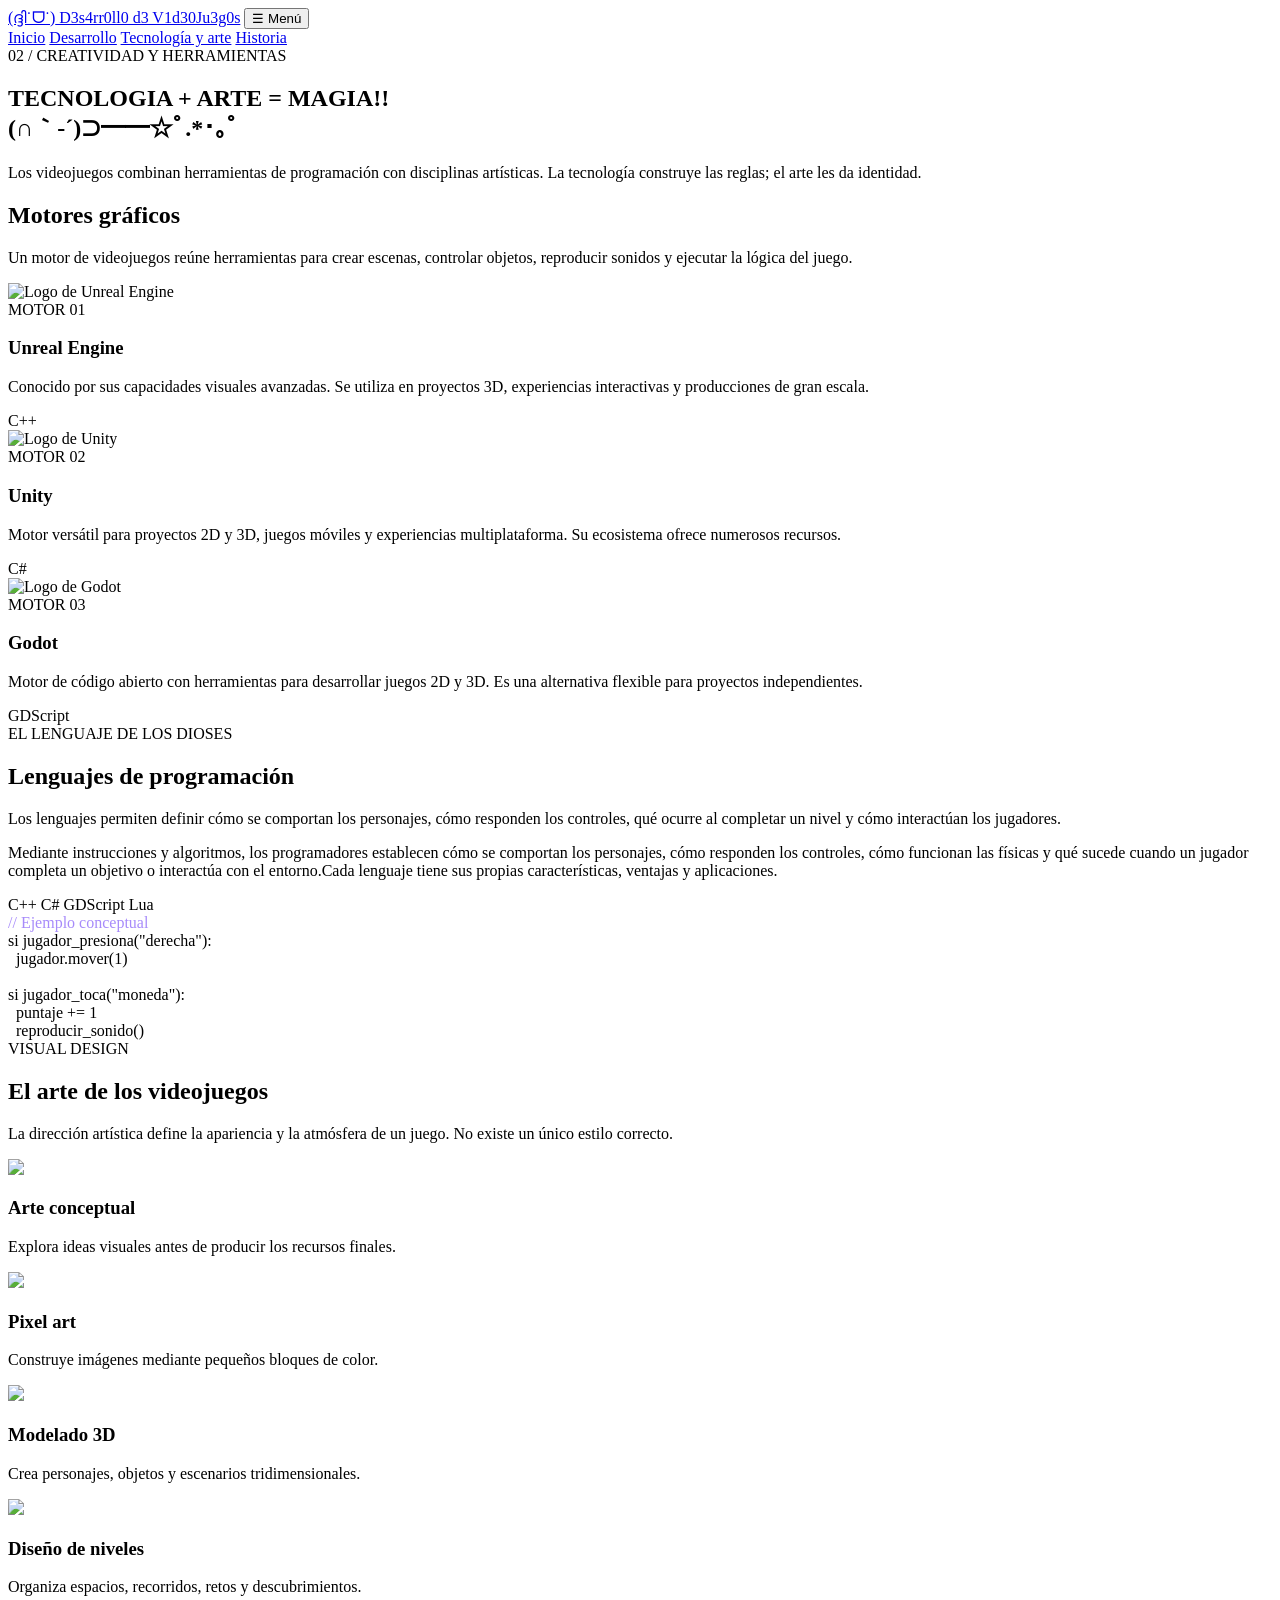
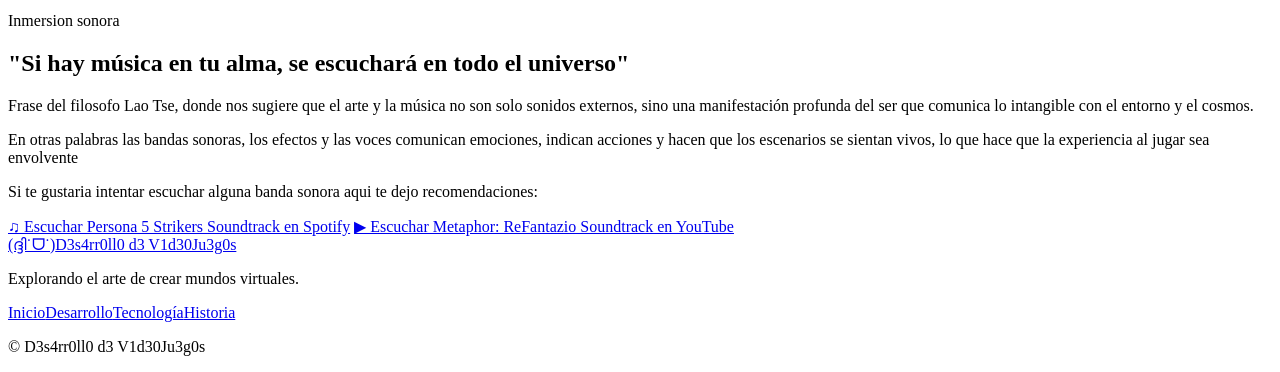
==== tecnologia.html @ c3f1d42e "Se agregan las paginas desarrollo.html, historia.html y tecnologia.html" ====
<!DOCTYPE html>
<html lang="es">
<head>
    <meta charset="UTF-8">
    <meta name="viewport" content="width=device-width, initial-scale=1.0">
    <meta name="description" content="Aprende sobre como tus juegos favoritos han cobrado vida, su proceso de creacion, historia y la tecnologia involucrada">
    <link rel="stylesheet" href="CSS/estilos.css">
    <title>1n1c10 | D3s4rr0ll0 d3 V1d30Ju3g0s</title>
</head>
<body>
    <header class="site-header">
        <div class="wrap nav-wrap">
            <a class="brand" href="index.html"><span class ="brand-mark" aria-hidden="true">(ദ്ദി˙ᗜ˙)</span><span> D3s4rr0ll0 d3 V1d30Ju3g0s</span></a>
            <button class="menu-btn" aria-expanded="false" aria-label="Abrir menú">☰ Menú</button><!--Botoncito de 3 rayitas para pantallas pequeñas-->
            <nav aria-label="Navegación principal">
                    <a class="" href="index.html">Inicio</a>
                    <a class="" href="desarrollo.html">Desarrollo</a>
                    <a class="active" href="tecnologia.html">Tecnología y arte</a>
                    <a class="" href="historia.html">Historia</a>
                </nav>
            </div>
        </header>
        <main>
            <section class="page-hero">
                <div class="wrap">
                    <div class="page-hero-inner">
                        <span class="eyebrow">02 / CREATIVIDAD Y HERRAMIENTAS</span>
                        <h1>TECNOLOGIA + ARTE = MAGIA!!<br>(∩｀-´)⊃━━☆ﾟ.*･｡ﾟ</h1>
                        <p>Los videojuegos combinan herramientas de programación con disciplinas artísticas. La tecnología construye las reglas; el arte les da identidad.</p>
                    </div>
                </div>
            </section>
            <section class="section">
                <div class="wrap">
                    <div class="section-head">
                        <div>
                            <h2>Motores gráficos</h2>
                        </div>
                        <p>Un motor de videojuegos reúne herramientas para crear escenas, controlar objetos, reproducir sonidos y ejecutar la lógica del juego.</p>
                    </div>
                    <div class="engine-grid">
                        <article class="engine-card"><div class="engine-icon"><img src="Img/unreal_recolor.png" alt="Logo de Unreal Engine"></div><span class="tag">MOTOR 01</span><h3>Unreal Engine</h3><p>Conocido por sus capacidades visuales avanzadas. Se utiliza en proyectos 3D, experiencias interactivas y producciones de gran escala.</p><span class="pill">C++</span></article>
                        <article class="engine-card"><div class="engine-icon"><img src="Img/unity_recolor.png" alt="Logo de Unity"></div><span class="tag">MOTOR 02</span><h3>Unity</h3><p>Motor versátil para proyectos 2D y 3D, juegos móviles y experiencias multiplataforma. Su ecosistema ofrece numerosos recursos.</p><span class="pill">C#</span></article>
                        <article class="engine-card"><div class="engine-icon"><img src="Img/godot_recolor.png" alt="Logo de Godot"></div><span class="tag">MOTOR 03</span><h3>Godot</h3><p>Motor de código abierto con herramientas para desarrollar juegos 2D y 3D. Es una alternativa flexible para proyectos independientes.</p><span class="pill">GDScript</span></article>
                    </div>
                </div>
            </section>
            <section class="section">
                <div class="wrap split">
                    <div><span class="kicker">EL LENGUAJE DE LOS DIOSES</span>
                        <h2>Lenguajes de programación</h2>
                        <p>Los lenguajes permiten definir cómo se comportan los personajes, cómo responden los controles, qué ocurre al completar un nivel y cómo interactúan los jugadores.</p>
                        <p>Mediante instrucciones y algoritmos, los programadores establecen cómo se comportan los personajes, cómo responden los controles, cómo funcionan las físicas y qué sucede cuando un jugador completa un objetivo o interactúa con el entorno.Cada lenguaje tiene sus propias características, ventajas y aplicaciones.</p>
                        <div class="pill-row">
                            <span class="pill">C++</span>
                            <span class="pill">C#</span>
                            <span class="pill">GDScript</span>
                            <span class="pill">Lua</span>
                        </div>
                    </div>
                    <div class="code-sample">
                        <span style="color:#a78bfa">// Ejemplo conceptual</span><br>si jugador_presiona("derecha"):<br>&nbsp;&nbsp;jugador.mover(1)<br><br>si jugador_toca("moneda"):<br>&nbsp;&nbsp;puntaje += 1<br>&nbsp;&nbsp;reproducir_sonido()</div>
                    </div>
                </section>
                <section class="section">
                    <div class="wrap">
                        <div class="section-head">
                            <div><span class="kicker">VISUAL DESIGN</span>
                                <h2>El arte de los videojuegos</h2>
                            </div>
                            <p>La dirección artística define la apariencia y la atmósfera de un juego. No existe un único estilo correcto.</p>
                        </div>
                        <div class="gallery">
                            <article class="card"><img src="img/arte conceptual.jpg"><div class="card-body"><h3>Arte conceptual</h3><p>Explora ideas visuales antes de producir los recursos finales.</p></div></article>
                            <article class="card"><img src="img/pixelart.png"><div class="card-body"><h3>Pixel art</h3><p>Construye imágenes mediante pequeños bloques de color.</p></div></article>
                            <article class="card"><img src="img/astarion modelado3d.jpg"><div class="card-body"><h3>Modelado 3D</h3><p>Crea personajes, objetos y escenarios tridimensionales.</p></div></article>
                            <article class="card"><img src="img/lvl design.jpg"><div class="card-body"><h3>Diseño de niveles</h3><p>Organiza espacios, recorridos, retos y descubrimientos.</p></div></article>
                        </div>
                    </div>
                </section>
                <section class="section">
                    <div class="wrap">
                        <div class="callout">
                            <span class="kicker">Inmersion sonora</span>
                            <h2>"Si hay música en tu alma, se escuchará en todo el universo"</h2><p>Frase del filosofo Lao Tse, donde nos sugiere que el arte y la música no son solo sonidos externos, sino una manifestación profunda del ser que comunica lo intangible con el entorno y el cosmos.</p>
                            <p>En otras palabras las bandas sonoras, los efectos y las voces comunican emociones, indican acciones y hacen que los escenarios se sientan vivos, lo que hace que la experiencia al jugar sea envolvente</p>
                            <p>Si te gustaria intentar escuchar alguna banda sonora aqui te dejo recomendaciones:</p>
                            <div class="music-links">
                                <a class="btn" href="https://open.spotify.com/album/2WZEYrTuMBIo2rYVcm4WHc?si=iZxkXthWQoyn7qcSahRSiw" target="_blank" rel="noopener noreferrer">♫ Escuchar Persona 5 Strikers Soundtrack en Spotify</a>
                                <a class="btn" href="https://www.youtube.com/playlist?list=OLAK5uy_kT8go1ScWljmvHOjpzywgsnV1fI036Ovg" target="_blank" rel="noopener noreferrer">▶ Escuchar Metaphor: ReFantazio Soundtrack en YouTube</a>
                            </div>
                        </div>
                    </div>
                </section>
            </main>
            <footer class="site-footer">
                <div class="wrap footer-inner">
                <div><a class="brand" href="index.html"><span class="brand-mark">(ദ്ദി˙ᗜ˙)</span><span>D3s4rr0ll0 d3 V1d30Ju3g0s</span></a><p>Explorando el arte de crear mundos virtuales.</p></div>
                <div class="footer-links"><a href="index.html">Inicio</a><a href="desarrollo.html">Desarrollo</a><a href="tecnologia.html">Tecnología</a><a href="historia.html">Historia</a></div>
                <p>© <span data-year></span> D3s4rr0ll0 d3 V1d30Ju3g0s</p></div></footer>
            <script src="JS/main.js"></script></body></html>
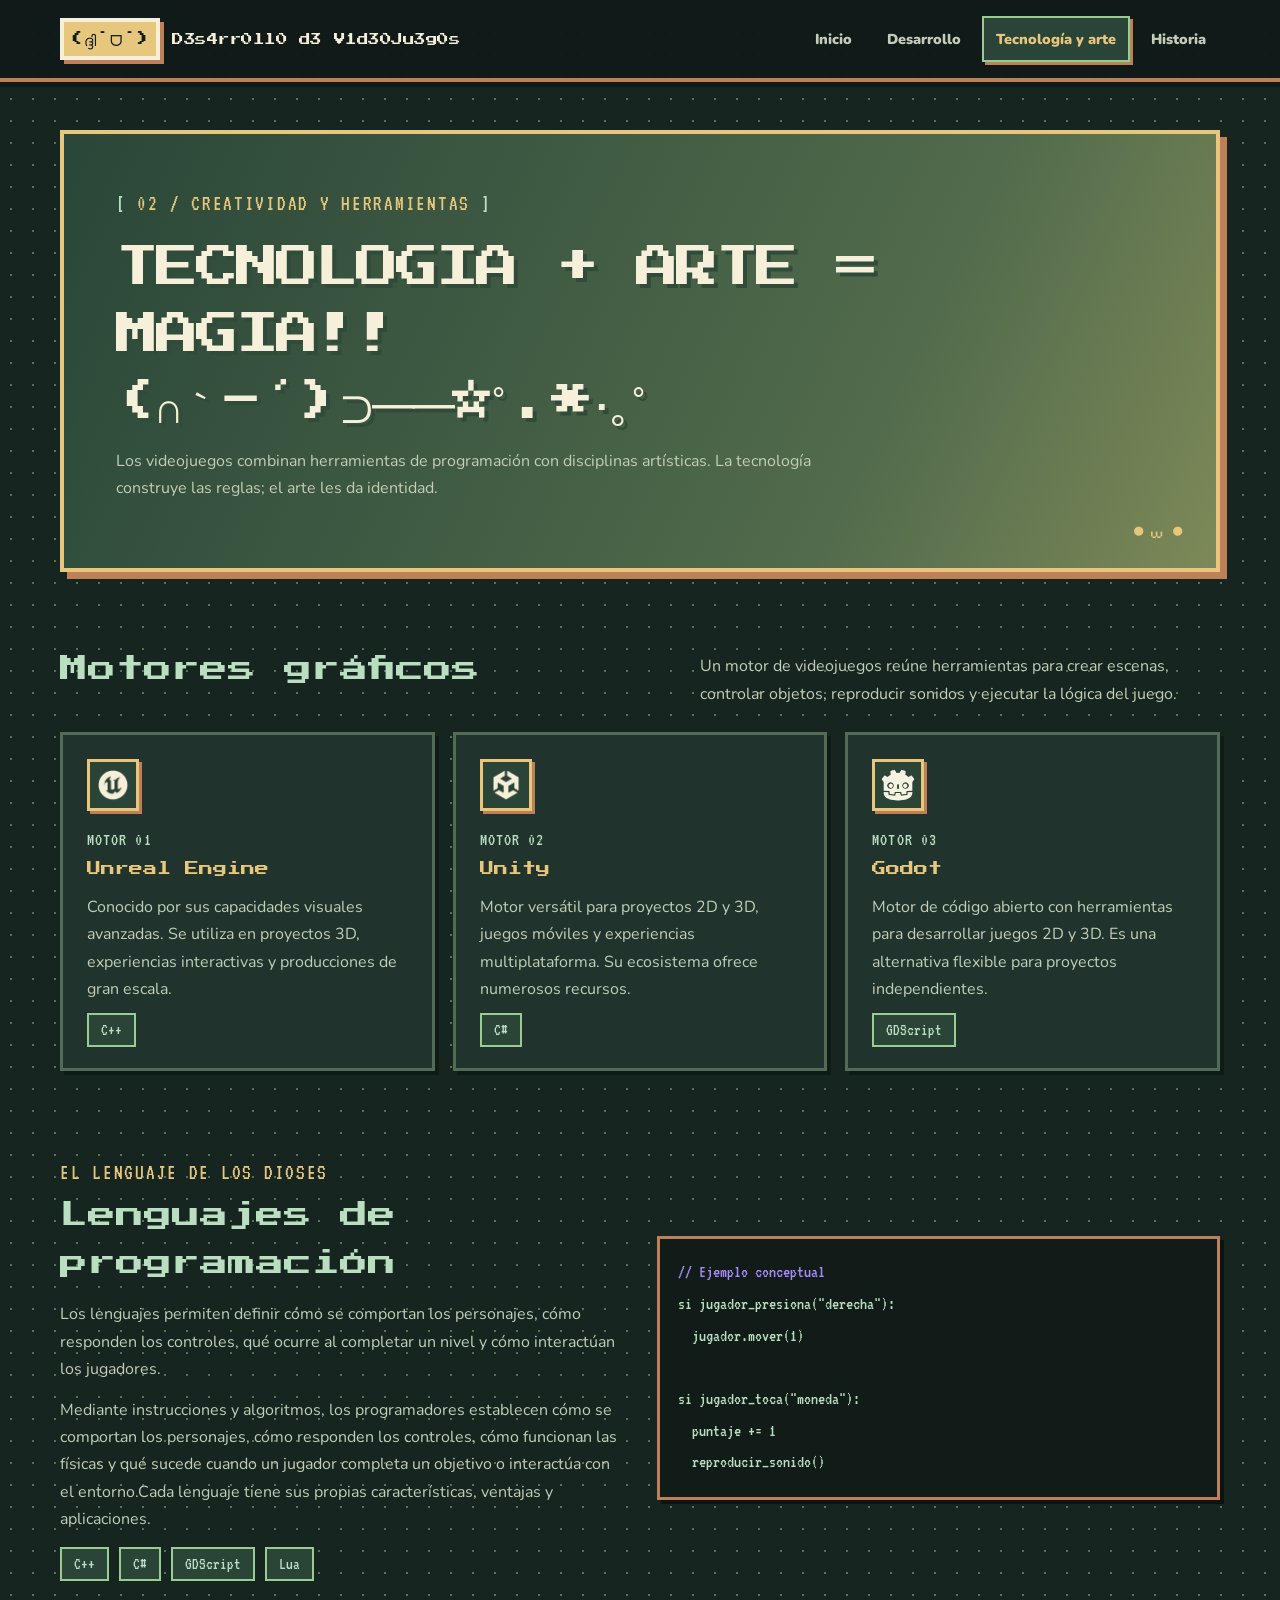
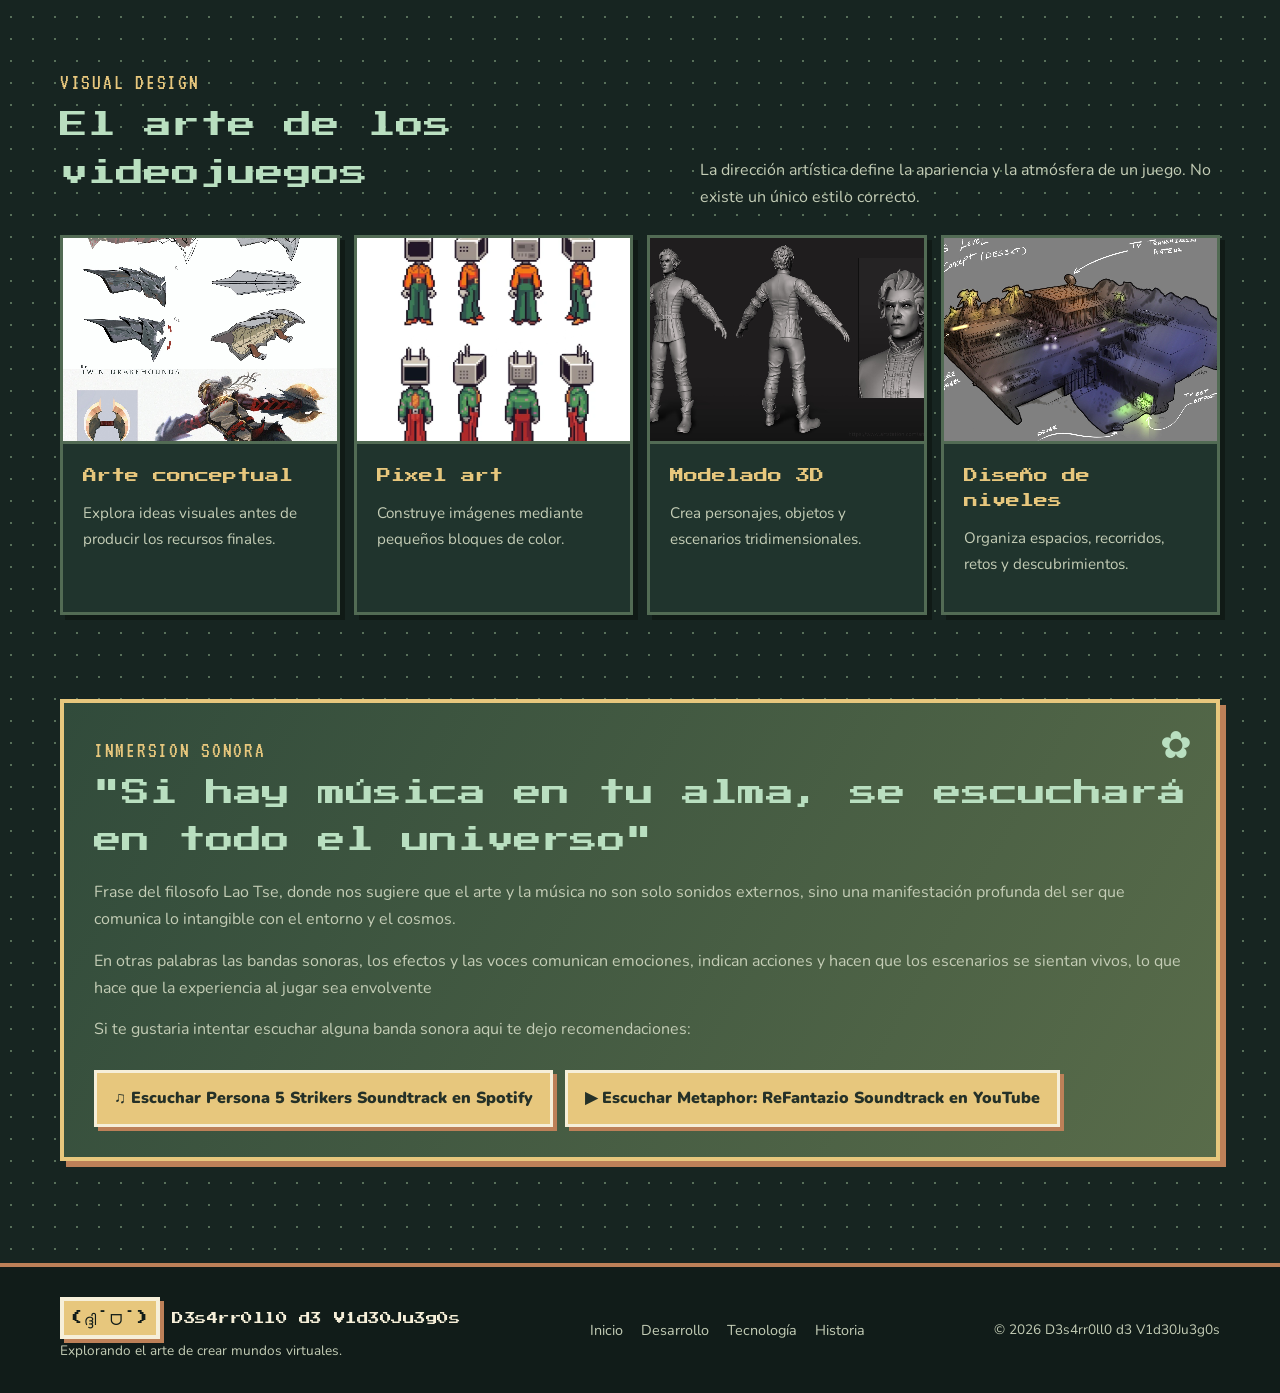
==== commit 99734282: "Se corrigio la ruta de algunas imagenes" ====
--- a/tecnologia.html
+++ b/tecnologia.html
@@ -39,9 +39,9 @@
                         <p>Un motor de videojuegos reúne herramientas para crear escenas, controlar objetos, reproducir sonidos y ejecutar la lógica del juego.</p>
                     </div>
                     <div class="engine-grid">
-                        <article class="engine-card"><div class="engine-icon"><img src="Img/unreal_recolor.png" alt="Logo de Unreal Engine"></div><span class="tag">MOTOR 01</span><h3>Unreal Engine</h3><p>Conocido por sus capacidades visuales avanzadas. Se utiliza en proyectos 3D, experiencias interactivas y producciones de gran escala.</p><span class="pill">C++</span></article>
-                        <article class="engine-card"><div class="engine-icon"><img src="Img/unity_recolor.png" alt="Logo de Unity"></div><span class="tag">MOTOR 02</span><h3>Unity</h3><p>Motor versátil para proyectos 2D y 3D, juegos móviles y experiencias multiplataforma. Su ecosistema ofrece numerosos recursos.</p><span class="pill">C#</span></article>
-                        <article class="engine-card"><div class="engine-icon"><img src="Img/godot_recolor.png" alt="Logo de Godot"></div><span class="tag">MOTOR 03</span><h3>Godot</h3><p>Motor de código abierto con herramientas para desarrollar juegos 2D y 3D. Es una alternativa flexible para proyectos independientes.</p><span class="pill">GDScript</span></article>
+                        <article class="engine-card"><div class="engine-icon"><img src="img/unreal_recolor.png" alt="Logo de Unreal Engine"></div><span class="tag">MOTOR 01</span><h3>Unreal Engine</h3><p>Conocido por sus capacidades visuales avanzadas. Se utiliza en proyectos 3D, experiencias interactivas y producciones de gran escala.</p><span class="pill">C++</span></article>
+                        <article class="engine-card"><div class="engine-icon"><img src="img/unity_recolor.png" alt="Logo de Unity"></div><span class="tag">MOTOR 02</span><h3>Unity</h3><p>Motor versátil para proyectos 2D y 3D, juegos móviles y experiencias multiplataforma. Su ecosistema ofrece numerosos recursos.</p><span class="pill">C#</span></article>
+                        <article class="engine-card"><div class="engine-icon"><img src="img/godot_recolor.png" alt="Logo de Godot"></div><span class="tag">MOTOR 03</span><h3>Godot</h3><p>Motor de código abierto con herramientas para desarrollar juegos 2D y 3D. Es una alternativa flexible para proyectos independientes.</p><span class="pill">GDScript</span></article>
                     </div>
                 </div>
             </section>
--- a/CSS/estilos.css
+++ b/CSS/estilos.css
@@ -0,0 +1,595 @@
+@font-face { /*Se importan las fuentes que se van a usar*/
+    font-family: 'Nunito';
+    src: url('../Fonts/Nunito-VariableFont_wght.ttf') format('truetype');
+    font-weight: 400 900;
+}
+
+@font-face {
+    font-family: 'Press Start 2P';
+    src: url('../Fonts/PressStart2P-Regular.ttf') format('truetype');
+}
+
+@font-face {
+    font-family: 'VT323';
+    src: url('../Fonts/VT323-Regular.ttf') format('truetype');
+}
+*{box-sizing:border-box} /*Con esto se le agrega el box sizing a todo de forma resumida*/
+html {
+    scroll-behavior:smooth
+}
+body {
+    margin:0;
+    background-color:#172521;
+    background-image:radial-gradient(#58705a 1px,transparent 1px); /*Aqui se hacen los puntitos que tiene el fondo*/
+    background-size:22px 22px;
+    color:#f6efd9;
+    font-family:'Nunito',sans-serif; /*Texto general*/
+    line-height:1.7
+}
+a{/*Que los links usen el color heredado del body y se le quita el subrayado*/
+    color:inherit;text-decoration:none
+}
+.wrap{
+    width:min(1160px,calc(100% - 40px));
+    margin:auto
+}
+.site-header{
+    position:sticky;/*Para que se mueva el header con mi desplazamiento*/
+    top:0;
+    z-index:10;
+    background:rgba(17,28,25,.96);
+    border-bottom:4px solid #bd8058;
+    box-shadow:0 5px 0 rgba(0,0,0,.22)
+}
+.nav-wrap{
+    min-height:78px;
+    display:flex;
+    align-items:center;
+    justify-content:space-between;
+    gap:24px
+}
+.brand{
+    display:flex;
+    align-items:center;
+    gap:12px;
+    font-family:'Press Start 2P',monospace;
+    font-size:.72rem;
+    line-height:1.6;
+    letter-spacing:-.04em
+}
+.brand-mark{
+    display:grid;
+    place-items:center;
+    width:100px;
+    height:42px;
+    background:#e7c77d;
+    color:#111c19;
+    border:4px solid #f6efd9;
+    box-shadow:4px 4px 0 #bd8058;
+    font-size:15px;
+}
+nav{
+    display:flex;
+    align-items:center;
+    gap:7px;
+    flex-wrap:wrap
+}
+nav a{
+    font-size:.9rem;
+    font-weight:900;
+    color:#c4cdb6;
+    padding:9px 12px;
+    border:2px solid transparent;
+    transition:.16s
+}
+nav a:hover,nav a.active{
+    background:#2b4438;
+    color:#e7c77d;
+    border-color:#9acb91;
+    box-shadow:3px 3px 0 #bd8058
+}
+.menu-btn{/*El botoncito de 3 rayitas que saldra si la pantalla se ve muy pequeña, por defecto no se va a ver*/
+    display:none;
+    background:#2b4438;
+    border:3px solid #9acb91;
+    color:#f6efd9;
+    padding:8px 12px;
+    font:inherit;
+    font-weight:900;
+    box-shadow:3px 3px 0 #bd8058
+}
+.hero{
+    padding:52px 0 42px
+}
+.hero-panel{
+    position:relative;
+    overflow:hidden;
+    border:4px solid #e7c77d;
+    box-shadow:8px 8px 0 #bd8058;
+    background:linear-gradient(120deg,#294638,#526b4c 62%,#8c9860);
+    padding:clamp(28px,6vw,70px);
+    min-height:440px;
+    display:flex;
+    align-items:center;
+    isolation:isolate
+}
+.hero-panel:before{
+    content:"";
+    position:absolute;
+    inset:10px;
+    border:2px dashed rgba(246,239,217,.45); /*Las rayitas del borde del panel principal*/
+    pointer-events:none;
+    z-index:-1
+}
+.hero-panel:after{
+    content:"◞( ､ᐛ)､＿/";/*Porque se ve bonito*/
+    position:absolute;
+    right:7%;
+    top:8%;
+    color:#e7c77d;
+    font-size:2rem;
+    letter-spacing:.05rem;
+    opacity:.9
+}
+.hero-copy{
+    position:relative;
+    z-index:2;
+    max-width:620px
+}
+.eyebrow,.kicker{
+    font-family:'VT323',monospace;
+    text-transform:uppercase;
+    letter-spacing:.08em;
+    color:#e7c77d;
+    font-size:1.35rem
+}
+.eyebrow:before{
+    content:'[ ';
+    color:#b9dfc0
+}
+.eyebrow:after{
+    content:' ]';
+    color:#b9dfc0}
+h1,h2,h3{
+    font-family:'Press Start 2P',monospace;
+    font-weight:400
+}
+h1{
+    font-size:clamp(1.65rem,4.3vw,3.35rem);
+    line-height:1.55;
+    letter-spacing:-.07em;
+    margin:17px 0 20px;
+    max-width:760px;
+    text-shadow:4px 4px 0 #314b3a
+}
+h2{
+    font-size:clamp(1.15rem,2.2vw,1.8rem);
+    line-height:1.7;
+    margin:0 0 14px;
+    color:#b9dfc0
+}
+h3{
+    margin:0 0 12px;
+    font-size:.88rem;
+    line-height:1.8;
+    color:#e7c77d
+}
+p{
+    color:#c4cdb6;
+    margin:0 0 14px
+}
+.hero p{
+    font-size:1.08rem;
+    max-width:530px;
+    color:#f5f0dc
+}
+.btn{
+    display:inline-flex;
+    align-items:center;
+    gap:9px;
+    margin-top:13px;
+    background:#e7c77d;
+    color:#253128;
+    padding:12px 17px;
+    border:3px solid #f6efd9;
+    box-shadow:4px 4px 0 #bd8058;
+    font-weight:900;
+    transition:.15s
+}
+.btn:hover{
+    transform:translate(2px,2px);/*Para que de un hunda si se para sobre el boton*/
+    box-shadow:2px 2px 0 #bd8058;
+    background:#b9dfc0
+}
+.btn.secondary{
+    background:#2b4438;
+    border-color:#9acb91;
+    color:#f6efd9;
+    box-shadow:4px 4px 0 #111c19
+}
+.music-links { 
+    display: flex;
+    flex-wrap: wrap;
+    gap: 12px; 
+}
+.hero-art{
+    position:absolute;
+    right:0;
+    bottom:0;
+    width:55%;
+    max-width:650px;
+    opacity:.98;
+    z-index:1;
+    image-rendering:pixelated
+}
+.section{
+    padding:42px 0
+}
+.section-head{
+    display:flex;
+    align-items:end;
+    justify-content:space-between;
+    gap:20px;
+    margin-bottom:24px
+}
+.section-head p{
+    max-width:520px;
+    margin:0
+}
+.grid{
+    display:grid;
+    grid-template-columns:repeat(3,1fr);
+    gap:20px
+}
+.card{
+    background:#20342d;
+    border:3px solid #526b54;
+    box-shadow:5px 5px 0 #101a16;
+    overflow:hidden;
+    transition:.18s
+}
+.card:hover{
+    transform:translate(-2px,-2px);
+    border-color:#e7c77d;
+    box-shadow:7px 7px 0 #bd8058
+}
+.card img{
+    display:block;
+    width:100%;
+    aspect-ratio:16/9;
+    object-fit:cover;
+    image-rendering:pixelated;
+    border-bottom:3px solid #526b54
+}
+.card-body{
+    padding:20px
+}
+.card p{
+    font-size:.95rem
+}
+.tag{
+    display:inline-block;
+    font:1.12rem 'VT323',monospace;
+    letter-spacing:.06em;
+    text-transform:uppercase;
+    color:#b9dfc0;
+    margin-bottom:8px
+}
+.split{
+    display:grid;
+    grid-template-columns:1fr 1fr;
+    gap:34px;
+    align-items:center
+}
+.feature-img{
+    width:100%;
+    border:4px solid #e7c77d;
+    box-shadow:6px 6px 0 #bd8058;
+    display:block;
+    image-rendering:pixelated
+}
+.feature-video{
+    width:100%;
+    aspect-ratio:16/9;
+    border:4px solid #e7c77d;
+    box-shadow:6px 6px 0 #bd8058;
+    display:block;
+}
+.callout{
+    background:linear-gradient(120deg,#314b3b,#596c4a);
+    border:4px solid #e7c77d;
+    box-shadow:6px 6px 0 #bd8058;
+    padding:30px;
+    position:relative
+}
+.callout:after{
+    content:'✿';
+    position:absolute;
+    right:24px;
+    top:10px;
+    color:#b9dfc0;
+    font-size:2.4rem
+}
+.page-hero{
+    padding:48px 0 32px
+}
+.page-hero-inner{
+    background:linear-gradient(115deg,#294638,#526b4c 70%,#7d8958);
+    border:4px solid #e7c77d;
+    box-shadow:7px 7px 0 #bd8058;
+    padding:clamp(26px,5vw,52px);
+    position:relative
+}
+.page-hero-inner:after{
+    content:'•⩊•';
+    position:absolute;
+    right:26px;
+    bottom:16px;
+    color:#e7c77d;
+    font-size:1.6rem;
+    letter-spacing:.4rem
+}
+.page-hero h1{
+    font-size:clamp(1.5rem,3.7vw,2.7rem);
+    margin:12px 0
+}
+.page-hero p{
+    max-width:700px
+}
+.steps{
+    display:grid;
+    gap:18px
+}
+.step{
+    display:grid;
+    grid-template-columns:72px 1fr 230px;
+    gap:22px;
+    align-items:center;
+    background:#20342d;
+    border:3px solid #526b54;
+    box-shadow:4px 4px 0 #101a16;
+    padding:20px
+}
+.step-num{
+    font:2rem 'VT323',monospace;
+    color:#e7c77d
+}
+.step img{
+    width:100%;
+    border:3px solid #bd8058;
+    image-rendering:pixelated
+}
+.engine-grid{
+    display:grid;
+    grid-template-columns:repeat(3,1fr);
+    gap:18px
+}
+.engine-card{
+    padding:24px;
+    background:#20342d;
+    border:3px solid #526b54;
+    box-shadow:4px 4px 0 #101a16
+}
+.engine-icon{
+    width:52px;
+    height:52px;
+    display:grid;
+    place-items:center;
+    background:#2b4438;
+    border:3px solid #e7c77d;
+    box-shadow:3px 3px 0 #bd8058;
+    font-size:1.5rem;
+    margin-bottom:16px;
+    box-sizing: border-box;
+    padding: 5px;
+}
+.engine-icon img {/*Para que la imagen de los motores se quede dentro de su cuadrito chiquito*/
+    width: 100%;
+    height: 100%;
+    object-fit: contain;
+}
+.pill-row{
+    display:flex;
+    gap:10px;
+    flex-wrap:wrap
+}
+.pill{
+    border:2px solid #9acb91;
+    background:#2b4438;
+    padding:7px 12px;
+    color:#b9dfc0;
+    font:1.05rem 'VT323',monospace
+}
+.gallery{
+    display:grid;
+    grid-template-columns:repeat(4,1fr);
+    gap:14px
+}
+.gallery .card img{
+    aspect-ratio:4/3
+}
+.timeline{
+    display:grid;
+    grid-template-columns:repeat(4,1fr);
+    gap:14px;
+    position:relative
+}
+.era{
+    padding:20px;
+    background:#20342d;
+    border:3px solid #526b54;
+    box-shadow:4px 4px 0 #101a16
+}
+.era strong{
+    display:block;
+    color:#e7c77d;
+    font:1.2rem 'VT323',monospace;
+    margin-bottom:8px
+}
+.creator{
+    display:grid;
+    grid-template-columns:190px 1fr;
+    gap:28px;
+    align-items:center;
+    background:#20342d;
+    border:3px solid #526b54;
+    box-shadow:5px 5px 0 #101a16;
+    padding:28px
+}
+.avatar{
+    width:160px;
+    height:160px;
+    display:grid;
+    place-items:center;
+    background:#9acb91;
+    border:5px solid #e7c77d;
+    box-shadow:6px 6px 0 #bd8058;
+    overflow: hidden;
+    font-size:4rem;
+    margin:auto;
+}
+.avatar img {
+    width: 100%;
+    height: 100%;
+    object-fit: cover;
+    display: block;
+}
+.site-footer
+{margin-top:60px;
+    border-top:4px solid #bd8058;
+    background:#111c19;
+    padding:30px 0
+}
+.footer-inner{
+    display:flex;
+    justify-content:space-between;
+    gap:20px;
+    align-items:center
+}
+.footer-inner p{
+    font-size:.85rem;
+    margin:0
+}
+.footer-links{
+    display:flex;
+    gap:18px;
+    flex-wrap:wrap;
+    color:#c4cdb6;
+    font-size:.9rem
+}
+.footer-links a:hover{
+    color:#e7c77d
+}
+.note{
+    font-size:.85rem;
+    color:#b6c4ad
+}
+.code-sample{
+    background:#111c19;
+    border:3px solid #bd8058;
+    box-shadow:4px 4px 0 #0b1411;
+    padding:18px;
+    color:#b9dfc0;
+    font:1.1rem/1.8 'VT323',monospace;
+    overflow:auto
+}
+@media(max-width:800px){/*Como se vera si la pantalla es mas chiquita que 800px pero mas grande que 540px*/
+    .menu-btn{/*Que se vea el botoncito de 3 rayitas*/
+        display:block
+    }
+    nav{
+        display:none;
+        position:absolute;
+        top:78px;
+        left:0;
+        right:0;
+        background:#111c19;
+        padding:14px 20px 20px;
+        border-bottom:4px solid #bd8058;
+        flex-direction:column;
+        align-items:stretch
+    }
+    nav.open{
+        display:flex
+    }
+    nav a{
+        padding:12px
+    }
+    .hero-art{
+        width:72%;
+        opacity:.48
+    }
+    .grid,.engine-grid{
+        grid-template-columns:repeat(2,1fr)
+    }
+    .gallery{
+        grid-template-columns:repeat(2,1fr)
+    }
+    .step{
+        grid-template-columns:55px 1fr
+    }
+    .step img{
+        grid-column:2
+    }
+    .timeline{
+        grid-template-columns:repeat(2,1fr)
+    }
+}
+@media(max-width:540px){/*Como se vera si la pantalla es mas chiquita que 540px*/
+    .wrap{
+        width:min(100% - 28px,1160px)
+    }
+    .brand{
+        font-size:.56rem
+    }
+    .brand-mark{
+        width:36px;
+        height:36px
+    }
+    .hero{
+        padding-top:28px
+    }
+    .hero-panel
+    {
+        min-height:490px;
+        padding:25px
+    }
+    .hero-art{
+        width:100%;
+        opacity:.28
+    }
+    .grid,.engine-grid,.split,.timeline{
+        grid-template-columns:1fr
+    }
+    .step{
+        grid-template-columns:42px 1fr;
+        gap:12px;
+        padding:15px
+    }
+    .step img{
+        grid-column:1/-1
+    }
+    .creator{
+        grid-template-columns:1fr;
+        text-align:center
+    }
+    .gallery{
+        grid-template-columns:1fr 1fr
+    }
+    .section{
+        padding:30px 0
+    }
+    .section-head{
+        display:block
+    }
+    .footer-inner{
+        flex-direction:column;
+        align-items:flex-start
+    }
+    .footer-links{
+        gap:12px
+    }
+    .page-hero-inner:after{
+        opacity:.35
+    }
+}
